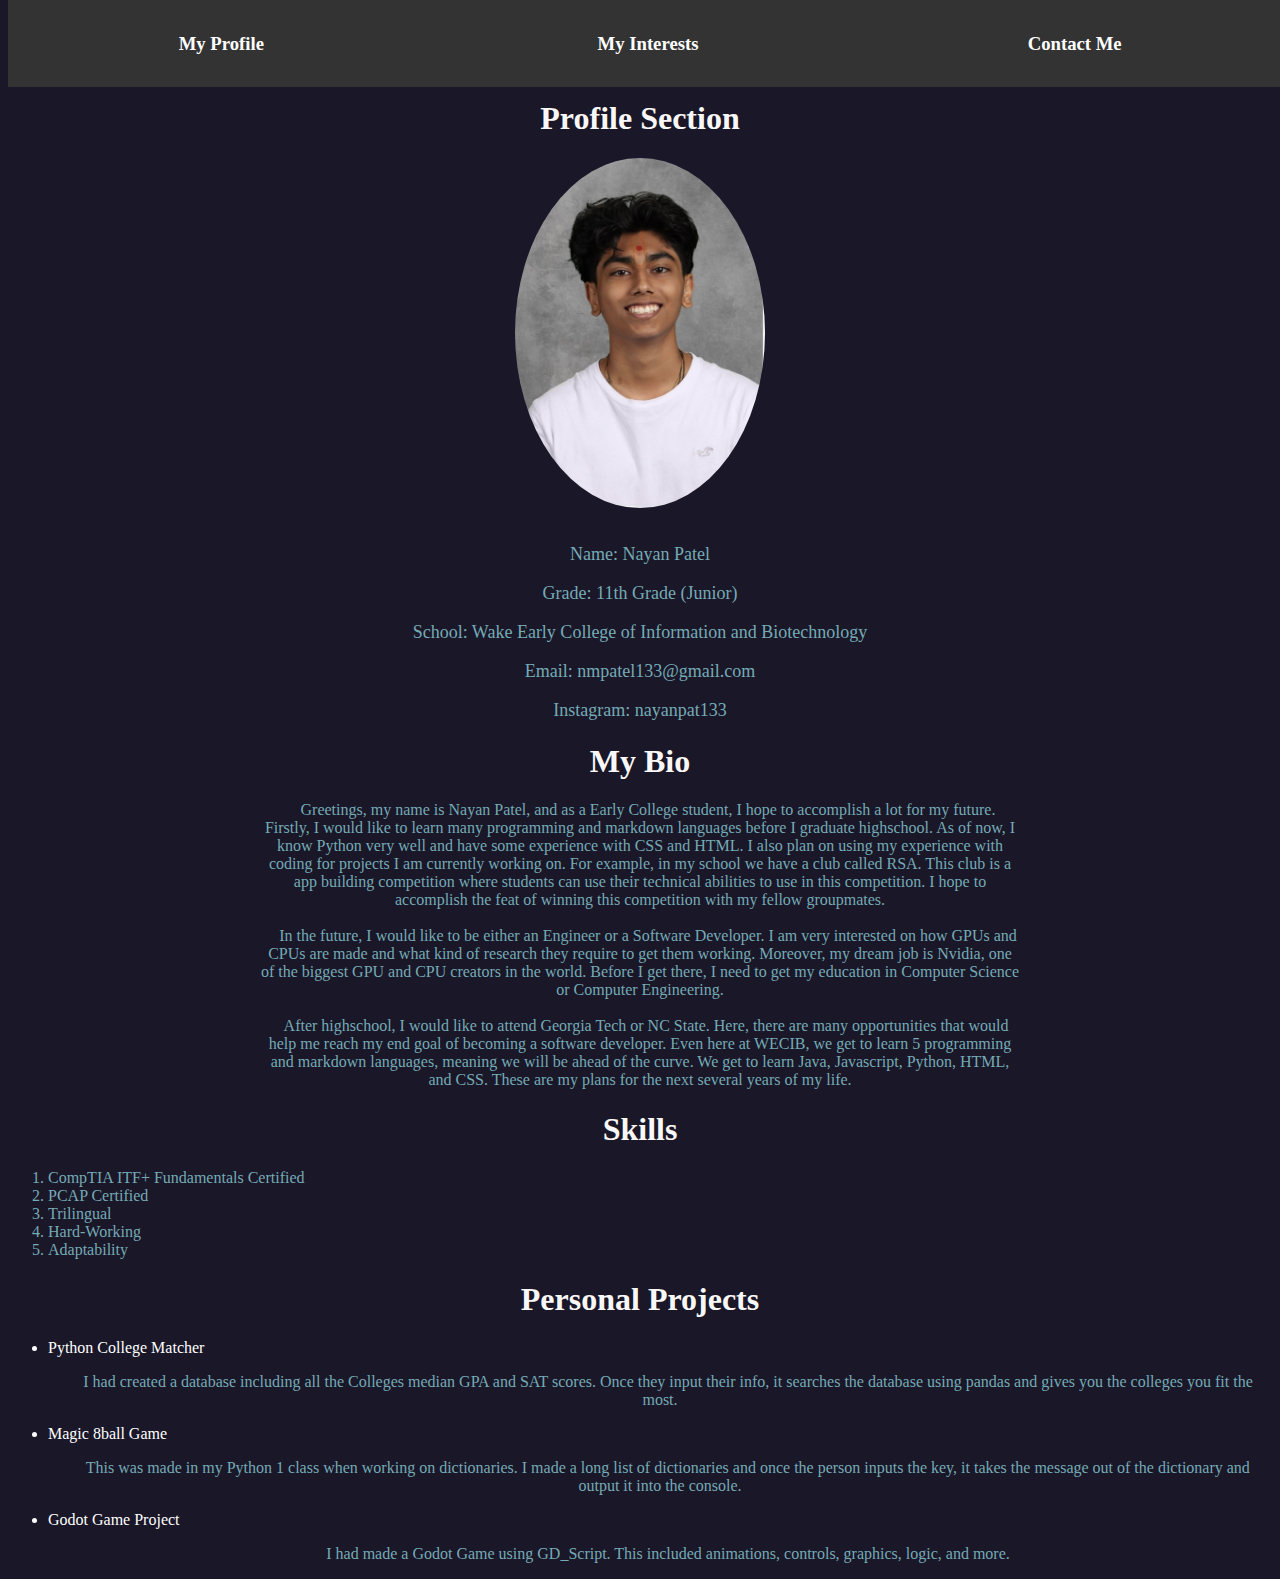
==== index.html @ 75d5737d "pushing the whites" ====
<!DOCTYPE html>

<html>
    <head>
        <link rel="stylesheet" href=styles.css>
        <title>Personal Website</title>
    </head>
    <body>
        <section>
            <nav>
                <ul class='navbar'>
                    <li id="navlist"><a href="index.html"><h3>My Profile</h3></a></li>
                    <li id="navlist"><a href="interests.html"><h3>My Interests</h3></a></li>
                    <li id="navlist"><a href="contacts.html"><h3>Contact Me</h3></a></li>
                </ul>
            </nav>
        </section>

        <section>
            <h1 class = 'heads'>Profile Section</h1>
            <img src="Nayan_Pic-transformed.jpeg" style="height: 350px; width: 250px;" class = 'image'>
            <br><p class = "profile">Name: Nayan Patel </p>
            <p class = "profile">Grade: 11th Grade (Junior)</p>
            <p class = "profile">School: Wake Early College of Information and Biotechnology</p> 
            <p class = "profile">Email: nmpatel133@gmail.com</p> 
            <p class = "profile">Instagram: nayanpat133</p>
        </section>

        <section>
            <h1>My Bio</h1>
            <p class = 'allinfo'>
                &nbsp;&nbsp;&nbsp; Greetings, my name is Nayan Patel, and as a Early College student, I hope 
                to accomplish a lot for my future. Firstly, I would like to learn many programming and markdown languages 
                before I graduate highschool. As of now, I know Python very well and have some experience with CSS and HTML. 
                I also plan on using my experience with coding for projects I am currently working on. For example,
                in my school we have a club called RSA. This club is a app building competition where students can use their technical
                abilities to use in this competition. I hope to accomplish the feat of winning this competition with my fellow groupmates. 
                <br>
                <br>
                &nbsp;&nbsp;&nbsp; In the future, I would like to be either an Engineer or a Software Developer. I am very interested on how GPUs and CPUs
                are made and what kind of research they require to get them working. Moreover, my dream job is Nvidia, one of the biggest GPU and CPU 
                creators in the world. Before I get there, I need to get my education in Computer Science or Computer Engineering. 
                <br>
                <br>
                &nbsp;&nbsp;&nbsp;After highschool, I would like to attend Georgia Tech or NC State. Here, there are many opportunities that would help
                me reach my end goal of becoming a software developer. Even here at WECIB, we get to learn 5 programming and markdown languages, meaning
                we will be ahead of the curve. We get to learn Java, Javascript, Python, HTML, and CSS. These are my plans for the next several years of my life.
                
            </p>
        </section>

        <section>
            <h1>Skills</h1>
            <ol>
                <li> CompTIA ITF+ Fundamentals Certified</li>
                <li> PCAP Certified</li>
                <li> Trilingual </li>
                <li> Hard-Working</li>
                <li>Adaptability</li>
                
            </ol>
        </section>

        <section>
            <h1>Personal Projects</h1>
            <ul>
                <li class = 'plist'> Python College Matcher</li>
                <p>
                &nbsp;&nbsp;&nbsp; I had created a database including all the Colleges median GPA and SAT scores. 
                Once they input their info, it searches the database using pandas and gives you the colleges you fit the most.
                </p>
                <li class = 'plist'> Magic 8ball Game</li>
                <p>
                &nbsp;&nbsp;&nbsp; This was made in my Python 1 class when working on dictionaries. I made a long list of dictionaries and once the person 
                inputs the key, it takes the message out of the dictionary and output it into the console. 
                </p>
                <li class = 'plist'> Godot Game Project </li>
                <p>
                &nbsp;&nbsp;&nbsp; I had made a Godot Game using GD_Script. This included animations, controls, graphics, logic, and more. 
                </p>
            </ul>
        </section>

        
        
    </body>
    
</html>
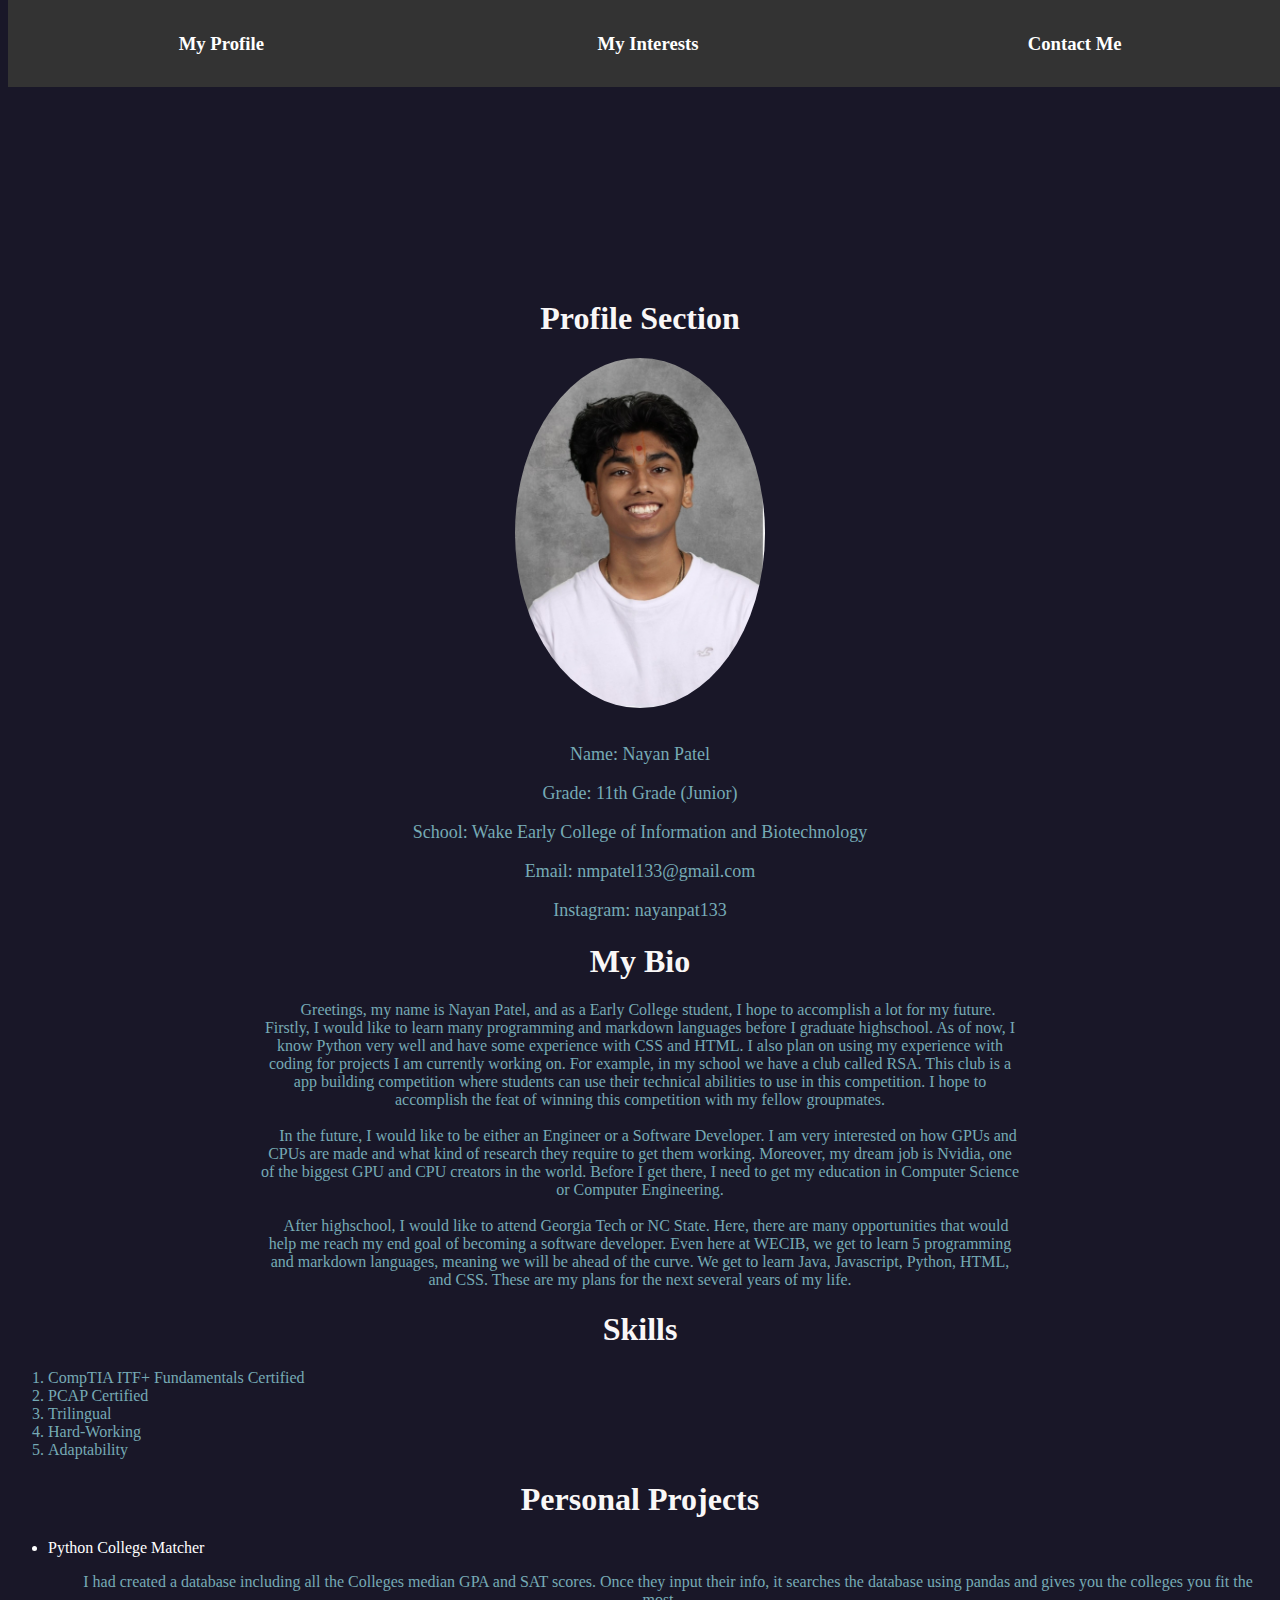
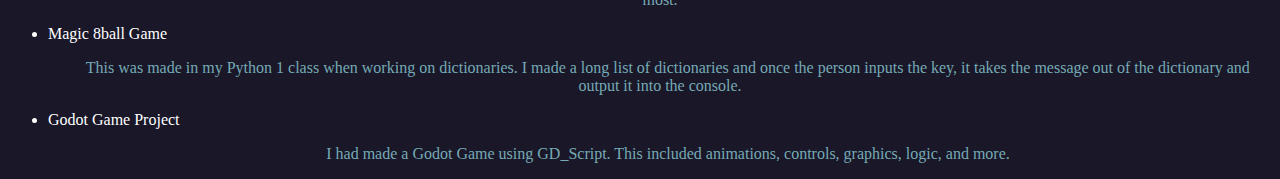
==== commit c2d25dba: "testing" ====
--- a/index.html
+++ b/index.html
@@ -18,7 +18,7 @@
 
         <section>
             <h1 class = 'heads'>Profile Section</h1>
-            <img src="Nayan_Pic-transformed.jpeg" style="height: 350px; width: 250px;" class = 'image'>
+            <img src="Nayan_Pic-transformed.jpeg" style="height: 350px; width: 250px;">
             <br><p class = "profile">Name: Nayan Patel </p>
             <p class = "profile">Grade: 11th Grade (Junior)</p>
             <p class = "profile">School: Wake Early College of Information and Biotechnology</p> 
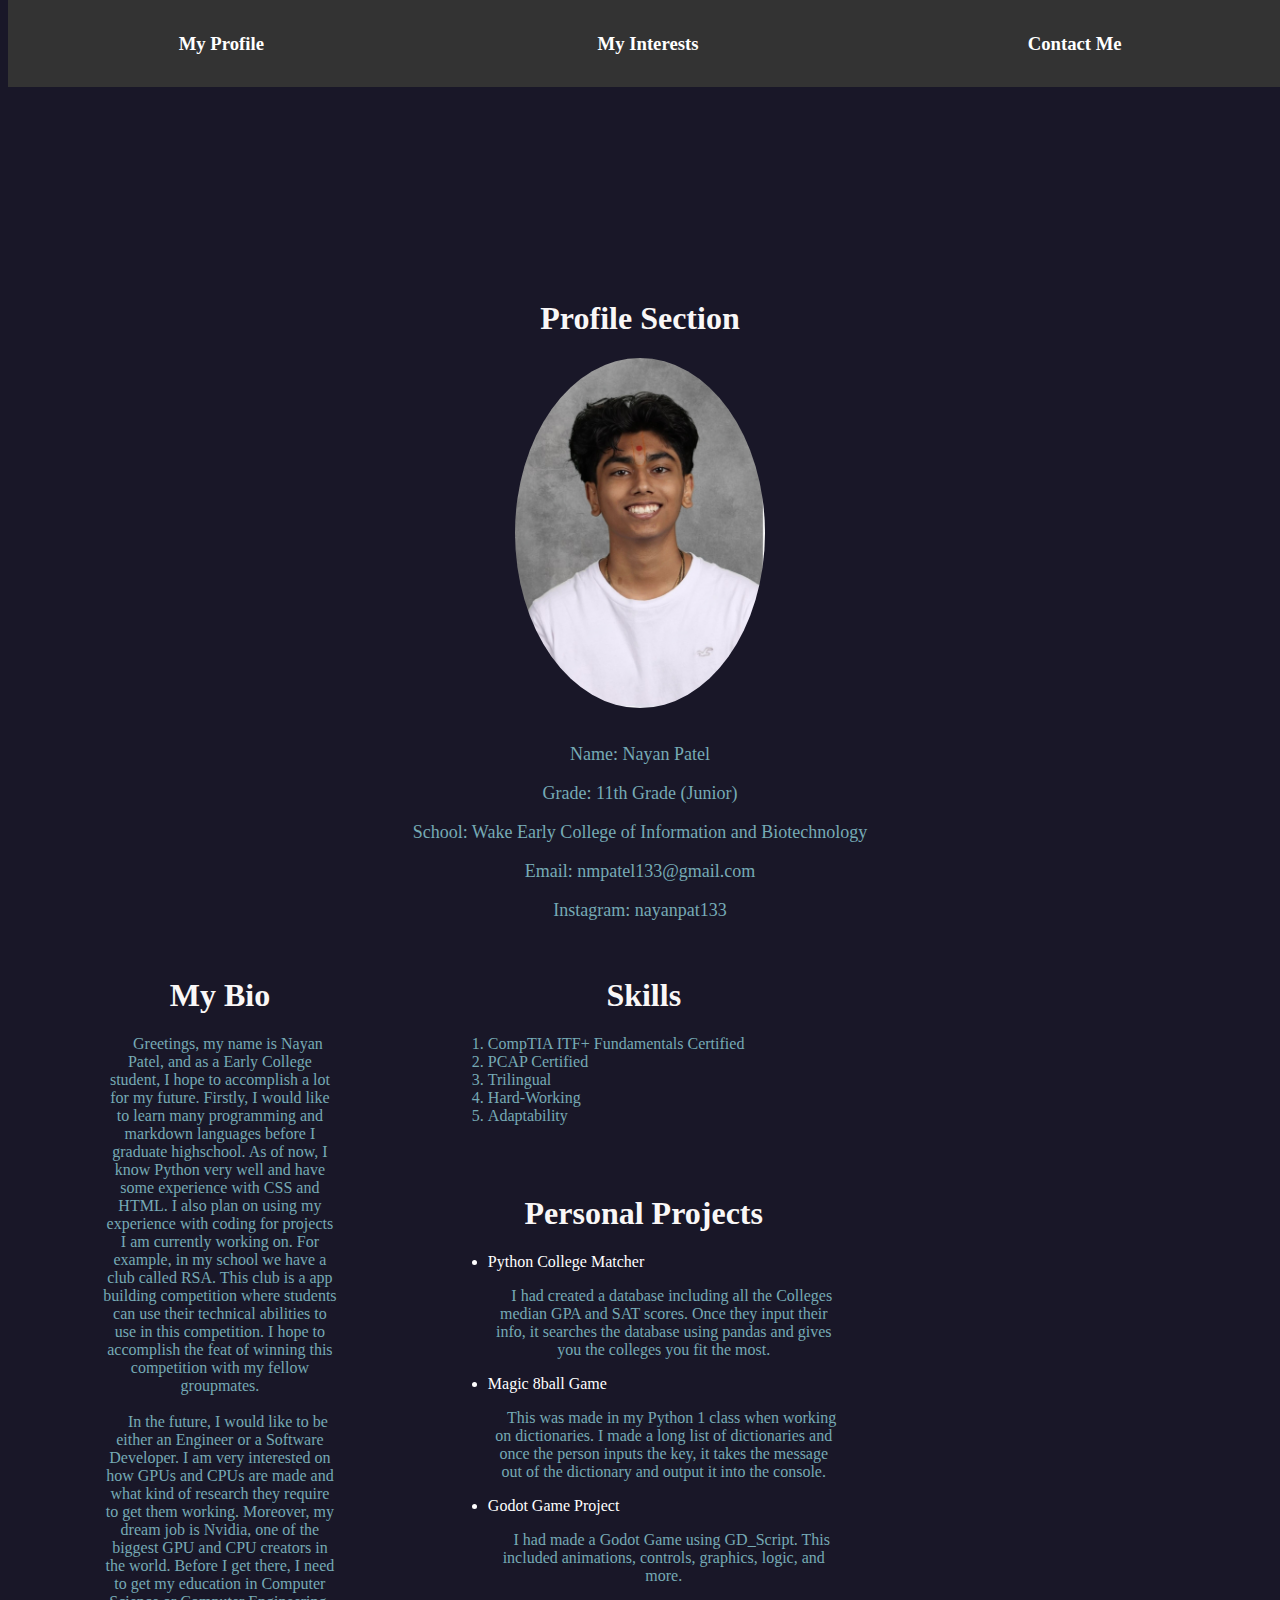
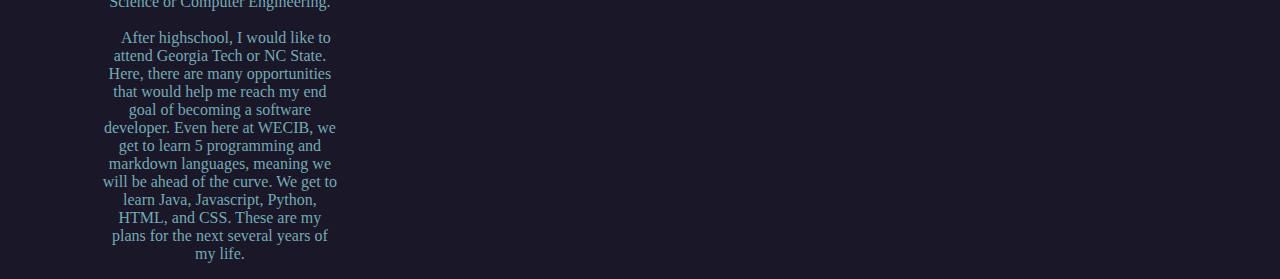
==== commit e41882a1: "pushing columns" ====
--- a/index.html
+++ b/index.html
@@ -15,6 +15,11 @@
                 </ul>
             </nav>
         </section>
+        
+
+
+
+
 
         <section>
             <h1 class = 'heads'>Profile Section</h1>
@@ -26,7 +31,7 @@
             <p class = "profile">Instagram: nayanpat133</p>
         </section>
 
-        <section>
+        <section class = 'column'>
             <h1>My Bio</h1>
             <p class = 'allinfo'>
                 &nbsp;&nbsp;&nbsp; Greetings, my name is Nayan Patel, and as a Early College student, I hope 
@@ -49,7 +54,7 @@
             </p>
         </section>
 
-        <section>
+        <section class = 'column'>
             <h1>Skills</h1>
             <ol>
                 <li> CompTIA ITF+ Fundamentals Certified</li>
@@ -61,7 +66,7 @@
             </ol>
         </section>
 
-        <section>
+        <section class = 'column'>
             <h1>Personal Projects</h1>
             <ul>
                 <li class = 'plist'> Python College Matcher</li>
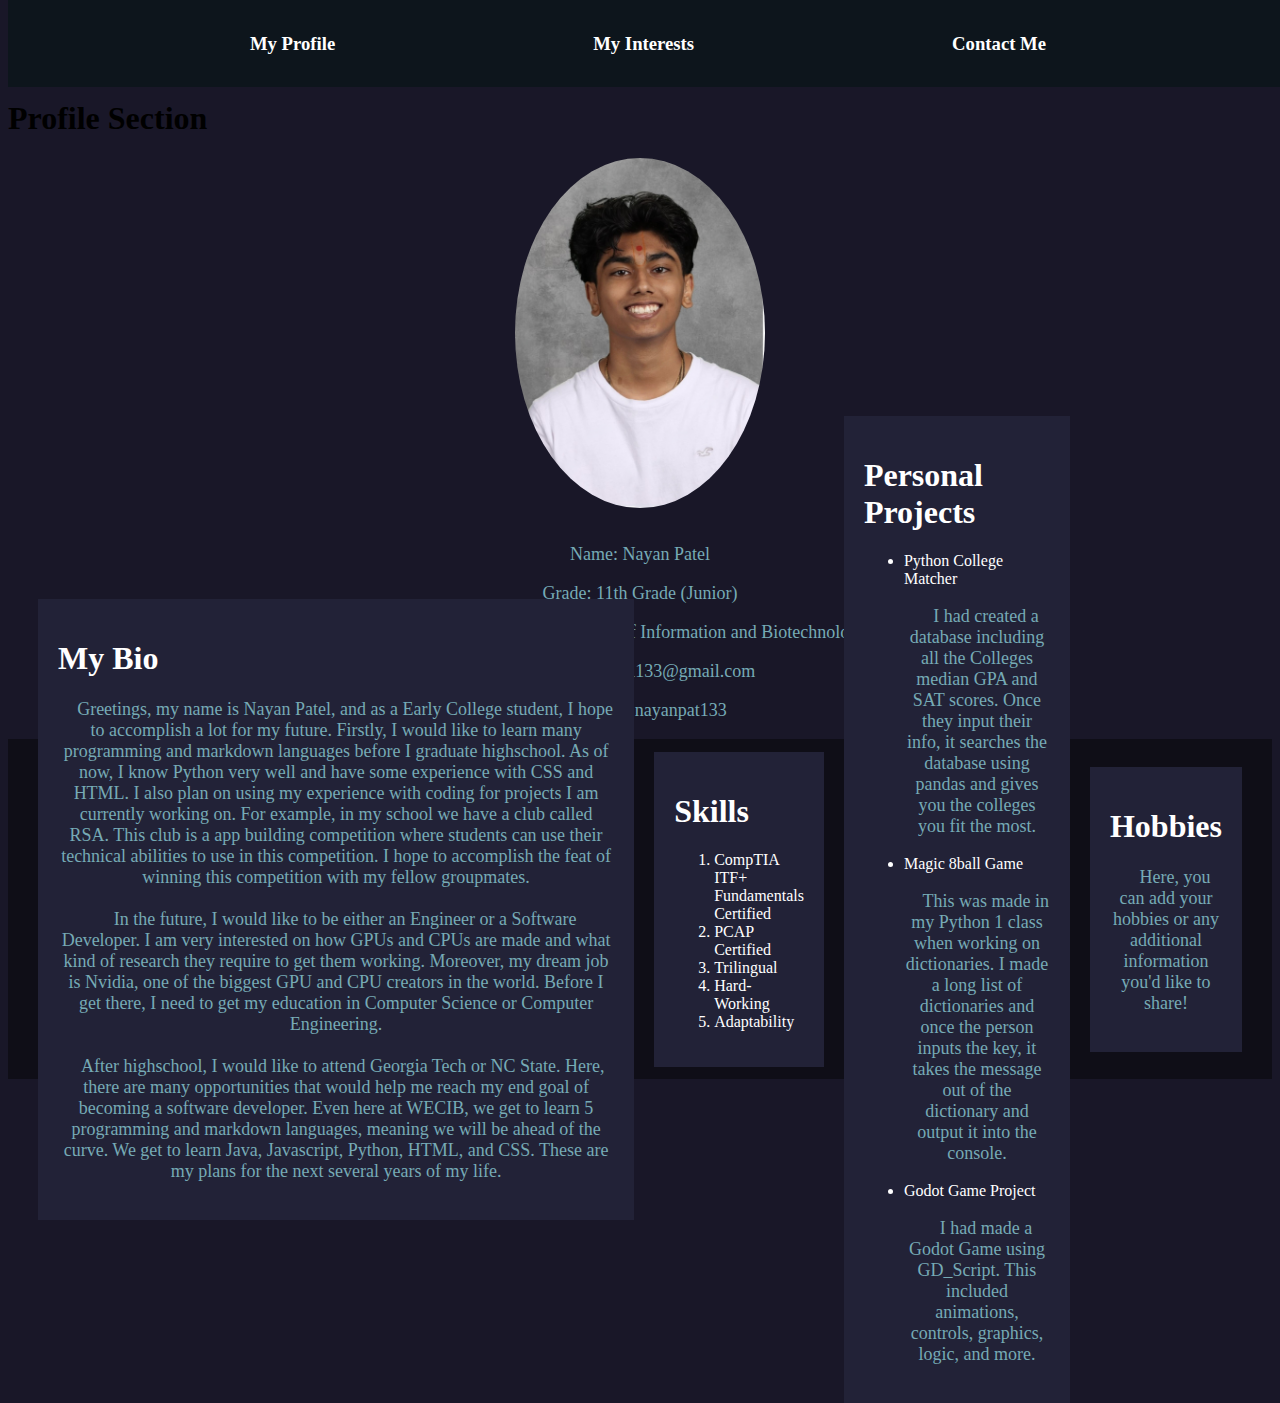
==== commit 1df41213: "testing" ====
--- a/index.html
+++ b/index.html
@@ -1,93 +1,89 @@
 <!DOCTYPE html>
+<html>
+<head>
+    <link rel="stylesheet" href="styles.css">
+    <title>Personal Website</title>
+</head>
+<body>
+    <section>
+        <nav>
+            <ul class='navbar'>
+                <li id="navlist"><a href="index.html"><h3>My Profile</h3></a></li>
+                <li id="navlist"><a href="interests.html"><h3>My Interests</h3></a></li>
+                <li id="navlist"><a href="contacts.html"><h3>Contact Me</h3></a></li>
+            </ul>
+        </nav>
+    </section>
 
-<html>
-    <head>
-        <link rel="stylesheet" href=styles.css>
-        <title>Personal Website</title>
-    </head>
-    <body>
-        <section>
-            <nav>
-                <ul class='navbar'>
-                    <li id="navlist"><a href="index.html"><h3>My Profile</h3></a></li>
-                    <li id="navlist"><a href="interests.html"><h3>My Interests</h3></a></li>
-                    <li id="navlist"><a href="contacts.html"><h3>Contact Me</h3></a></li>
-                </ul>
-            </nav>
-        </section>
-        
+    <section>
+        <h1 class='heads'>Profile Section</h1>
+        <img src="Nayan_Pic-transformed.jpeg" style="height: 350px; width: 250px;">
+        <br>
+        <p class="profile">Name: Nayan Patel</p>
+        <p class="profile">Grade: 11th Grade (Junior)</p>
+        <p class="profile">School: Wake Early College of Information and Biotechnology</p>
+        <p class="profile">Email: nmpatel133@gmail.com</p>
+        <p class="profile">Instagram: nayanpat133</p>
+    </section>
 
-
-
-
-
-        <section>
-            <h1 class = 'heads'>Profile Section</h1>
-            <img src="Nayan_Pic-transformed.jpeg" style="height: 350px; width: 250px;">
-            <br><p class = "profile">Name: Nayan Patel </p>
-            <p class = "profile">Grade: 11th Grade (Junior)</p>
-            <p class = "profile">School: Wake Early College of Information and Biotechnology</p> 
-            <p class = "profile">Email: nmpatel133@gmail.com</p> 
-            <p class = "profile">Instagram: nayanpat133</p>
-        </section>
-
-        <section class = 'column'>
+    <section class="container">
+        <div class="column box">
             <h1>My Bio</h1>
-            <p class = 'allinfo'>
+            <p class="allinfo">
                 &nbsp;&nbsp;&nbsp; Greetings, my name is Nayan Patel, and as a Early College student, I hope 
                 to accomplish a lot for my future. Firstly, I would like to learn many programming and markdown languages 
                 before I graduate highschool. As of now, I know Python very well and have some experience with CSS and HTML. 
                 I also plan on using my experience with coding for projects I am currently working on. For example,
                 in my school we have a club called RSA. This club is a app building competition where students can use their technical
                 abilities to use in this competition. I hope to accomplish the feat of winning this competition with my fellow groupmates. 
-                <br>
-                <br>
+                <br><br>
                 &nbsp;&nbsp;&nbsp; In the future, I would like to be either an Engineer or a Software Developer. I am very interested on how GPUs and CPUs
                 are made and what kind of research they require to get them working. Moreover, my dream job is Nvidia, one of the biggest GPU and CPU 
                 creators in the world. Before I get there, I need to get my education in Computer Science or Computer Engineering. 
-                <br>
-                <br>
+                <br><br>
                 &nbsp;&nbsp;&nbsp;After highschool, I would like to attend Georgia Tech or NC State. Here, there are many opportunities that would help
                 me reach my end goal of becoming a software developer. Even here at WECIB, we get to learn 5 programming and markdown languages, meaning
                 we will be ahead of the curve. We get to learn Java, Javascript, Python, HTML, and CSS. These are my plans for the next several years of my life.
-                
             </p>
-        </section>
+        </div>
 
-        <section class = 'column'>
+        <div class="column box" style="flex-grow: 1;">
             <h1>Skills</h1>
             <ol>
-                <li> CompTIA ITF+ Fundamentals Certified</li>
-                <li> PCAP Certified</li>
-                <li> Trilingual </li>
-                <li> Hard-Working</li>
+                <li>CompTIA ITF+ Fundamentals Certified</li>
+                <li>PCAP Certified</li>
+                <li>Trilingual</li>
+                <li>Hard-Working</li>
                 <li>Adaptability</li>
-                
             </ol>
-        </section>
+        </div>
 
-        <section class = 'column'>
+        <div class="column box">
             <h1>Personal Projects</h1>
             <ul>
-                <li class = 'plist'> Python College Matcher</li>
+                <li class="plist">Python College Matcher</li>
                 <p>
-                &nbsp;&nbsp;&nbsp; I had created a database including all the Colleges median GPA and SAT scores. 
-                Once they input their info, it searches the database using pandas and gives you the colleges you fit the most.
+                    &nbsp;&nbsp;&nbsp; I had created a database including all the Colleges median GPA and SAT scores. 
+                    Once they input their info, it searches the database using pandas and gives you the colleges you fit the most.
                 </p>
-                <li class = 'plist'> Magic 8ball Game</li>
+                <li class="plist">Magic 8ball Game</li>
                 <p>
-                &nbsp;&nbsp;&nbsp; This was made in my Python 1 class when working on dictionaries. I made a long list of dictionaries and once the person 
-                inputs the key, it takes the message out of the dictionary and output it into the console. 
+                    &nbsp;&nbsp;&nbsp; This was made in my Python 1 class when working on dictionaries. I made a long list of dictionaries and once the person 
+                    inputs the key, it takes the message out of the dictionary and output it into the console. 
                 </p>
-                <li class = 'plist'> Godot Game Project </li>
+                <li class="plist">Godot Game Project</li>
                 <p>
-                &nbsp;&nbsp;&nbsp; I had made a Godot Game using GD_Script. This included animations, controls, graphics, logic, and more. 
+                    &nbsp;&nbsp;&nbsp; I had made a Godot Game using GD_Script. This included animations, controls, graphics, logic, and more. 
                 </p>
             </ul>
-        </section>
+        </div>
 
-        
-        
-    </body>
-    
-</html>+        <div class="column box">
+            <h1>Hobbies</h1>
+            <p>
+                &nbsp;&nbsp;&nbsp; Here, you can add your hobbies or any additional information you'd like to share!
+            </p>
+        </div>
+    </section>
+</body>
+</html>
--- a/styles.css
+++ b/styles.css
@@ -0,0 +1,84 @@
+body {
+    background-color: #191728;
+}
+
+* {
+    font-family: 'Poppins';
+}
+
+.profile, .allinfo, p {
+    text-align: center;
+    color: #76aab5;
+    font-size: large;
+}
+
+img {
+    display: block;
+    margin: auto;
+    width: 50%;
+    border-radius: 70%;
+}
+
+.navbar {
+    width: 100%;
+    position: fixed;
+    top: 0;
+    display: flex;
+    list-style: none;
+    margin: 0;
+    padding: 0;
+    background-color: #0d151c;
+    justify-content: space-evenly;
+}
+
+#navlist a {
+    display: block;
+    color: white;
+    padding: 14px 16px;
+    text-decoration: none;
+}
+
+#navlist a:hover {
+    background-color: #111;
+}
+
+.heads {
+    margin-top: 100px;
+}
+
+/* Commenting out the previous .column styling */
+.column {
+    /* display: inline-block;
+       float: left;
+       width: 31%;
+       margin: 1em;
+       background-color: rgba(0,0,0,0); */
+}
+
+/* New Flexbox styling */
+.container {
+    background-color: #0f0e17;
+    padding: 20px;
+    display: flex;
+    justify-content: space-around;
+    align-items: center;
+    height: 300px;
+}
+
+.box {
+    background-color: #222237;
+    color: #ffffff;
+    padding: 20px;
+    margin: 10px;
+}
+
+@media screen and (max-width: 600px) {
+    .container {
+        flex-direction: column;
+        height: auto;
+    }
+
+    .box {
+        width: 100%;
+    }
+}
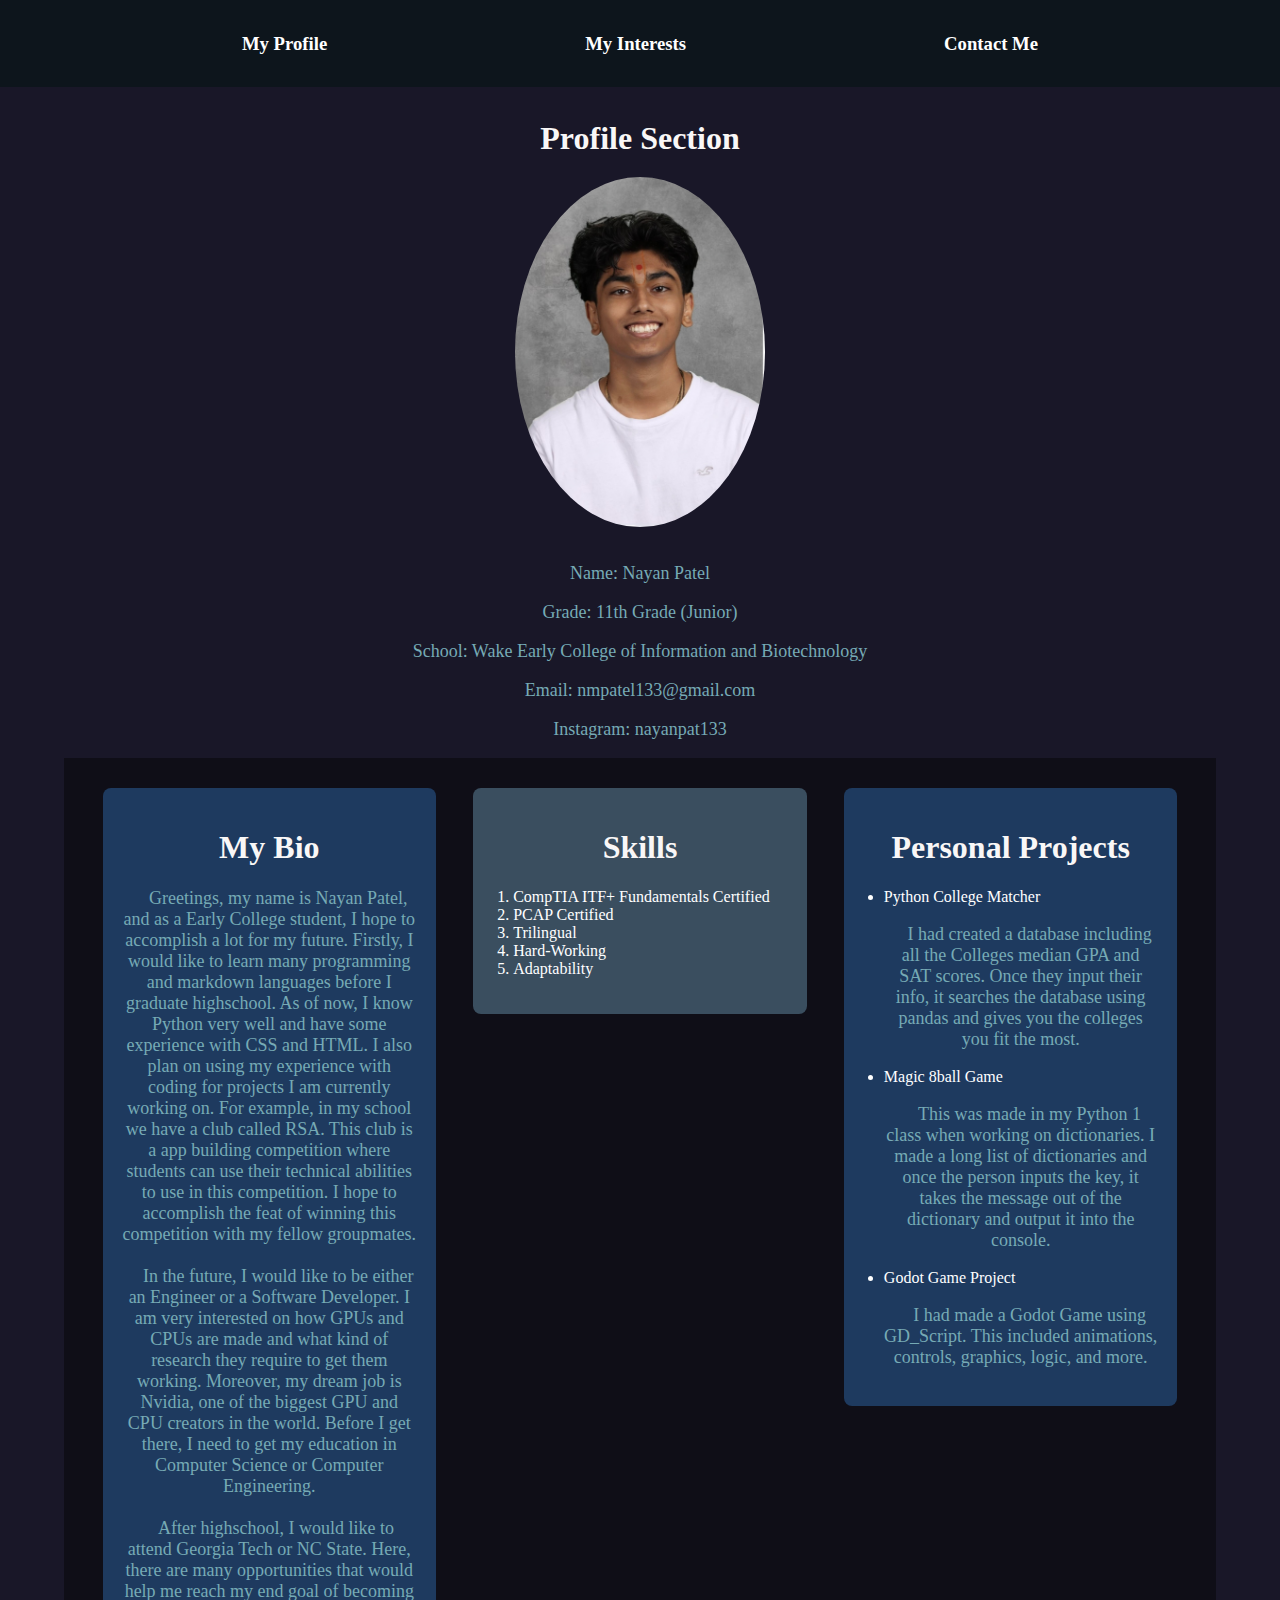
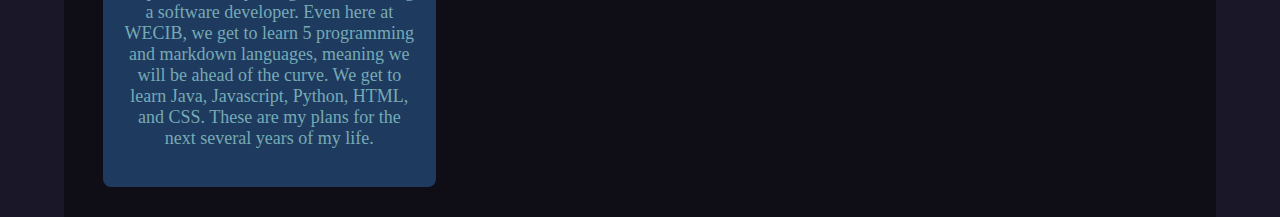
==== commit 49ac42b7: "final???" ====
--- a/index.html
+++ b/index.html
@@ -26,10 +26,11 @@
         <p class="profile">Instagram: nayanpat133</p>
     </section>
 
-    <section class="container">
-        <div class="column box">
+    <!-- Container for Columns -->
+    <div class="container">
+        <section class='column'>
             <h1>My Bio</h1>
-            <p class="allinfo">
+            <p class='allinfo'>
                 &nbsp;&nbsp;&nbsp; Greetings, my name is Nayan Patel, and as a Early College student, I hope 
                 to accomplish a lot for my future. Firstly, I would like to learn many programming and markdown languages 
                 before I graduate highschool. As of now, I know Python very well and have some experience with CSS and HTML. 
@@ -45,9 +46,9 @@
                 me reach my end goal of becoming a software developer. Even here at WECIB, we get to learn 5 programming and markdown languages, meaning
                 we will be ahead of the curve. We get to learn Java, Javascript, Python, HTML, and CSS. These are my plans for the next several years of my life.
             </p>
-        </div>
+        </section>
 
-        <div class="column box" style="flex-grow: 1;">
+        <section class='column'>
             <h1>Skills</h1>
             <ol>
                 <li>CompTIA ITF+ Fundamentals Certified</li>
@@ -56,34 +57,28 @@
                 <li>Hard-Working</li>
                 <li>Adaptability</li>
             </ol>
-        </div>
+        </section>
 
-        <div class="column box">
+        <section class='column'>
             <h1>Personal Projects</h1>
             <ul>
-                <li class="plist">Python College Matcher</li>
+                <li class='plist'>Python College Matcher</li>
                 <p>
                     &nbsp;&nbsp;&nbsp; I had created a database including all the Colleges median GPA and SAT scores. 
                     Once they input their info, it searches the database using pandas and gives you the colleges you fit the most.
                 </p>
-                <li class="plist">Magic 8ball Game</li>
+                <li class='plist'>Magic 8ball Game</li>
                 <p>
                     &nbsp;&nbsp;&nbsp; This was made in my Python 1 class when working on dictionaries. I made a long list of dictionaries and once the person 
                     inputs the key, it takes the message out of the dictionary and output it into the console. 
                 </p>
-                <li class="plist">Godot Game Project</li>
+                <li class='plist'>Godot Game Project</li>
                 <p>
                     &nbsp;&nbsp;&nbsp; I had made a Godot Game using GD_Script. This included animations, controls, graphics, logic, and more. 
                 </p>
             </ul>
-        </div>
-
-        <div class="column box">
-            <h1>Hobbies</h1>
-            <p>
-                &nbsp;&nbsp;&nbsp; Here, you can add your hobbies or any additional information you'd like to share!
-            </p>
-        </div>
-    </section>
+        </section>
+    </div>
+    <!-- End of Container -->
 </body>
 </html>
--- a/styles.css
+++ b/styles.css
@@ -1,9 +1,11 @@
 body {
     background-color: #191728;
+    margin: 0;
 }
 
 * {
     font-family: 'Poppins';
+    box-sizing: border-box;
 }
 
 .profile, .allinfo, p {
@@ -29,6 +31,7 @@
     padding: 0;
     background-color: #0d151c;
     justify-content: space-evenly;
+    z-index: 1000;
 }
 
 #navlist a {
@@ -43,42 +46,141 @@
 }
 
 .heads {
-    margin-top: 100px;
+    margin: 120px 0 20px 0;
+    text-align: center;
+    color: #F9F7F7;
 }
 
-/* Commenting out the previous .column styling */
-.column {
-    /* display: inline-block;
-       float: left;
-       width: 31%;
-       margin: 1em;
-       background-color: rgba(0,0,0,0); */
+.container {
+    display: flex;
+    justify-content: space-around;
+    align-items: flex-start;
+    padding: 20px;
+    margin: 0 5%;
+    flex-wrap: wrap;
+    background-color: #0f0e17;
 }
 
-/* New Flexbox styling */
-.container {
-    background-color: #0f0e17;
+.column {
+    width: 30%;
     padding: 20px;
-    display: flex;
-    justify-content: space-around;
-    align-items: center;
-    height: 300px;
+    margin: 10px;
+    border-radius: 8px;
+    color: #ffffff;
 }
 
-.box {
-    background-color: #222237;
+.column:nth-child(1) {
+    background-color: #1e3a5f;
+}
+
+.column:nth-child(2) {
+    background-color: #3a4e5f;
+}
+
+.column:nth-child(3) {
+    background-color: #1e3a5f;
+}
+
+ol, ul {
+    padding-left: 20px;
+}
+
+.plist {
     color: #ffffff;
-    padding: 20px;
-    margin: 10px;
+}
+
+@media screen and (max-width: 900px) {
+    .column {
+        width: 45%;
+    }
 }
 
 @media screen and (max-width: 600px) {
     .container {
         flex-direction: column;
-        height: auto;
+        align-items: center;
     }
 
-    .box {
-        width: 100%;
+    .column {
+        width: 80%;
     }
 }
+
+h1 {
+    text-align: center;
+    color: #F9F7F7;
+}
+
+/* Form styling */
+form {
+    background-color: #2e2d3d;
+    padding: 20px;
+    border-radius: 8px;
+    color: #ffffff;
+    margin-top: 20px;
+    width: 60%;
+    margin-left: auto;
+    margin-right: auto;
+}
+
+form input, form textarea, form button {
+    width: 100%;
+    padding: 12px;
+    margin: 8px 0;
+    border-radius: 4px;
+    border: 1px solid #ddd;
+    font-size: 16px;
+    background-color: #1e3a5f;
+    color: white;
+}
+
+form input[type="text"], form input[type="email"], form input[type="tel"], form textarea {
+    width: 100%;
+    max-width: 100%;
+}
+
+form textarea {
+    height: 120px;
+    resize: none;
+}
+
+form input:focus, form textarea:focus {
+    border-color: #76aab5;
+    outline: none;
+}
+
+form button {
+    background-color: #3a4e5f;
+    cursor: pointer;
+    font-size: 18px;
+}
+
+form button:hover {
+    background-color: #2c3e50;
+}
+
+
+input[type="radio"] {
+    margin: 0 8px;
+}
+
+label {
+    color: #76aab5;
+}
+
+
+input:required:invalid, textarea:required:invalid {
+    border-color: red;
+}
+
+input:required:valid, textarea:required:valid {
+    border-color: green;
+}
+
+input[type="email"]:invalid {
+    border-color: red;
+}
+
+input[type="email"]:valid {
+    border-color: green;
+}
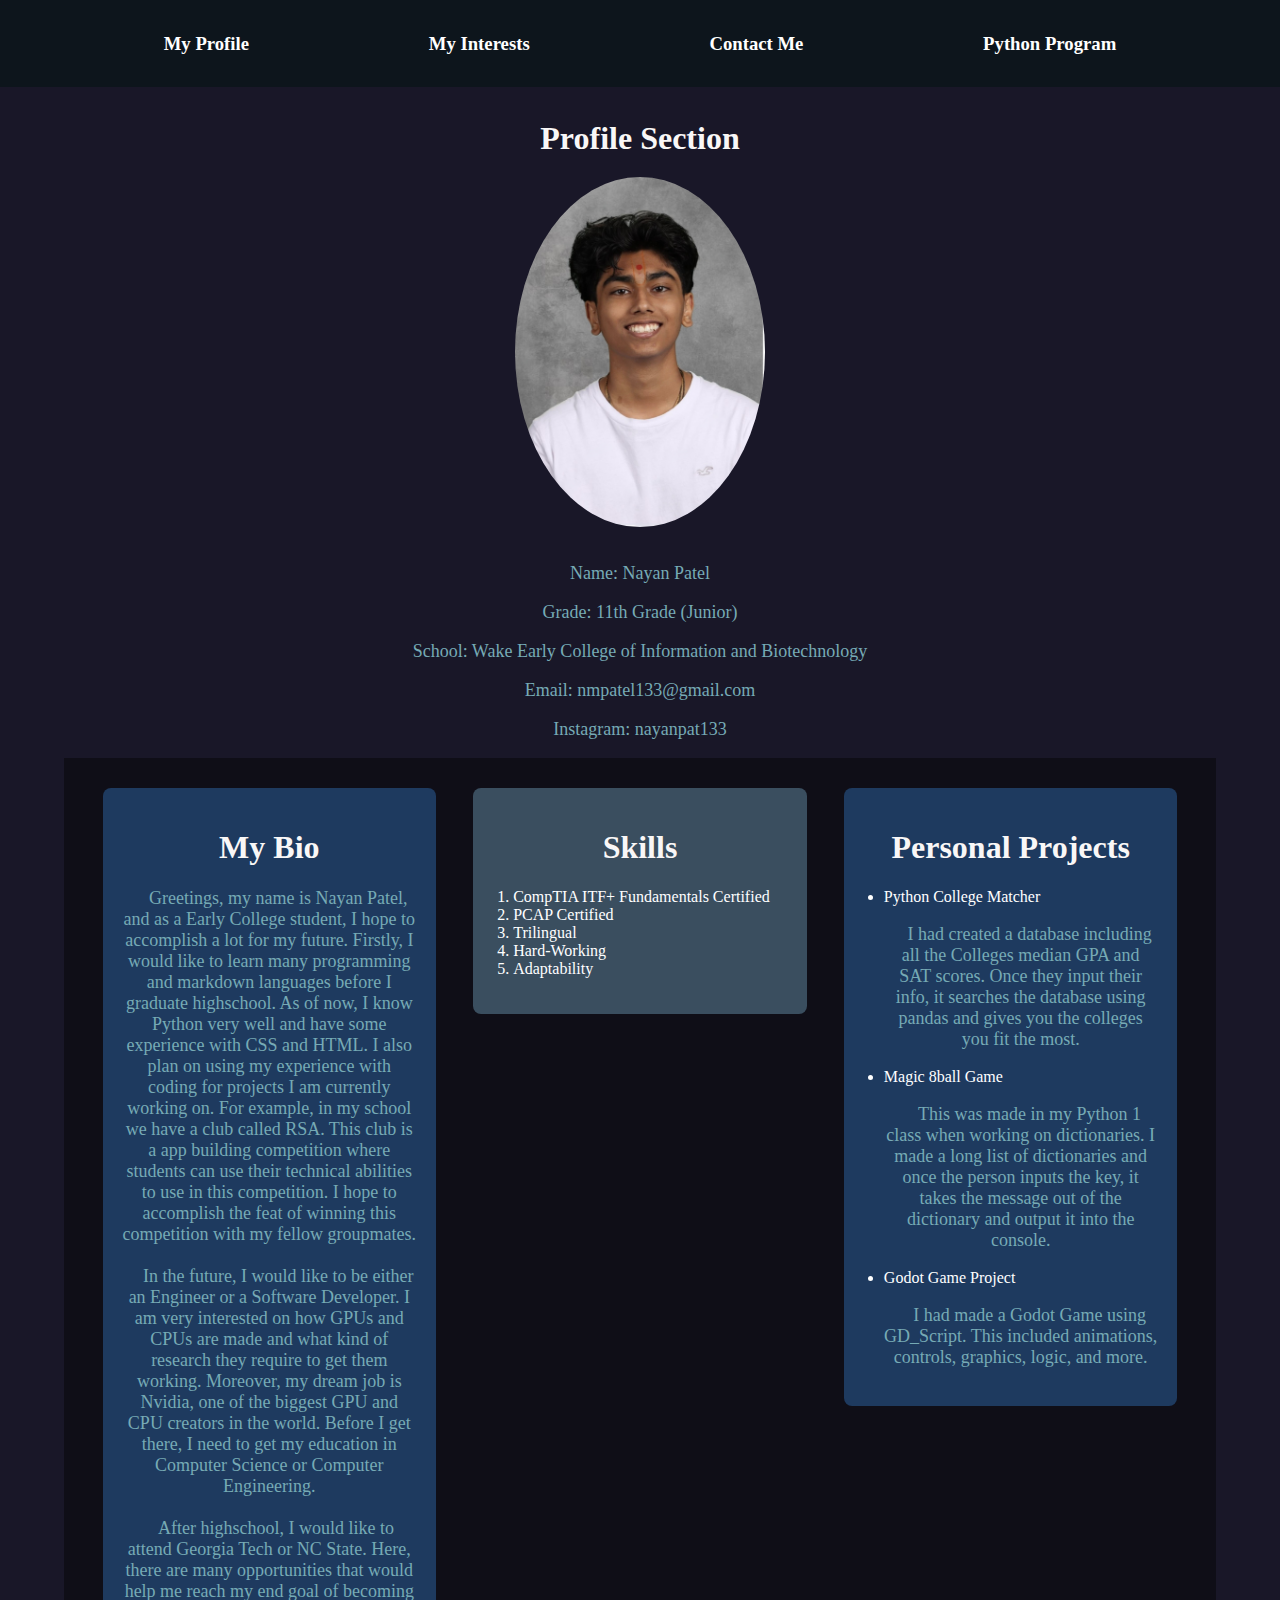
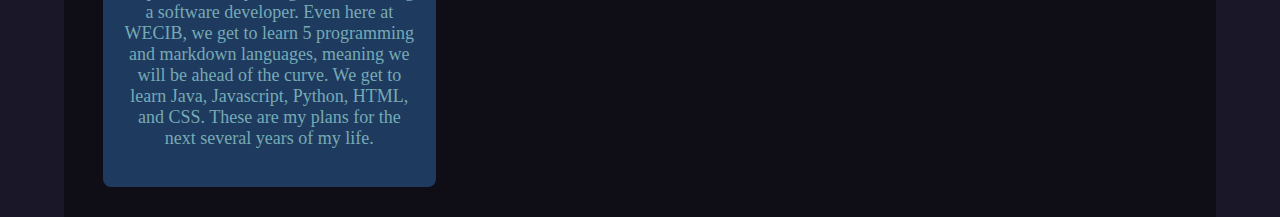
==== commit 2579d2c1: "navbar update" ====
--- a/index.html
+++ b/index.html
@@ -11,6 +11,7 @@
                 <li id="navlist"><a href="index.html"><h3>My Profile</h3></a></li>
                 <li id="navlist"><a href="interests.html"><h3>My Interests</h3></a></li>
                 <li id="navlist"><a href="contacts.html"><h3>Contact Me</h3></a></li>
+                <li id="navlist"><a href="hello.html"><h3>Python Program</h3></a></li>
             </ul>
         </nav>
     </section>
@@ -26,7 +27,7 @@
         <p class="profile">Instagram: nayanpat133</p>
     </section>
 
-    <!-- Container for Columns -->
+
     <div class="container">
         <section class='column'>
             <h1>My Bio</h1>
--- a/styles.css
+++ b/styles.css
@@ -67,6 +67,11 @@
     margin: 10px;
     border-radius: 8px;
     color: #ffffff;
+}
+
+.contacttext{
+    margin-top: 100px;
+    padding-top: 100px;
 }
 
 .column:nth-child(1) {
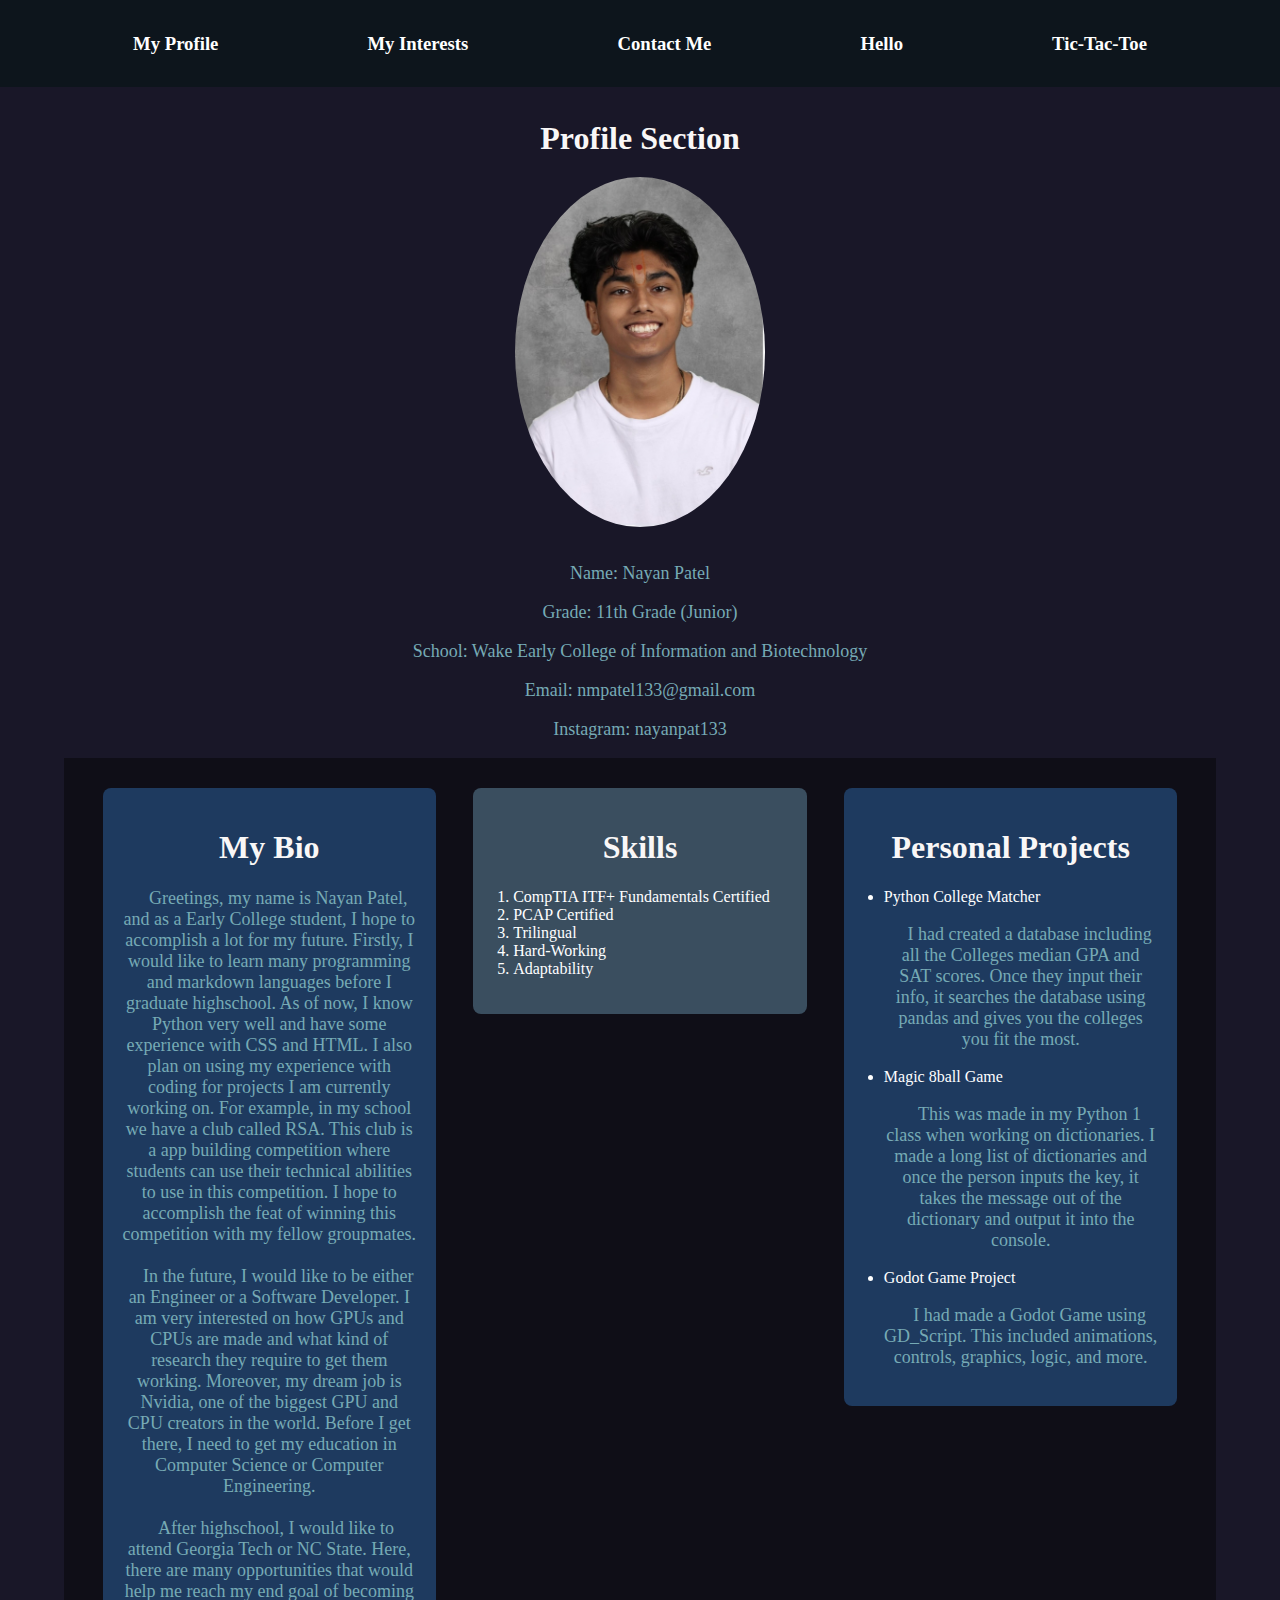
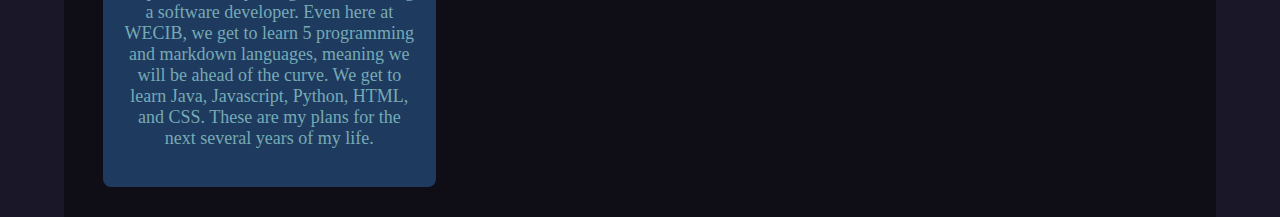
==== commit c10ffbee: "adding tictactoe game" ====
--- a/index.html
+++ b/index.html
@@ -11,7 +11,8 @@
                 <li id="navlist"><a href="index.html"><h3>My Profile</h3></a></li>
                 <li id="navlist"><a href="interests.html"><h3>My Interests</h3></a></li>
                 <li id="navlist"><a href="contacts.html"><h3>Contact Me</h3></a></li>
-                <li id="navlist"><a href="hello.html"><h3>Python Program</h3></a></li>
+                <li id="navlist"><a href="hello.html"><h3>Hello</h3></a></li>
+                <li id="navlist"><a href="tictactoe.html"><h3>Tic-Tac-Toe</h3></a></li>
             </ul>
         </nav>
     </section>
